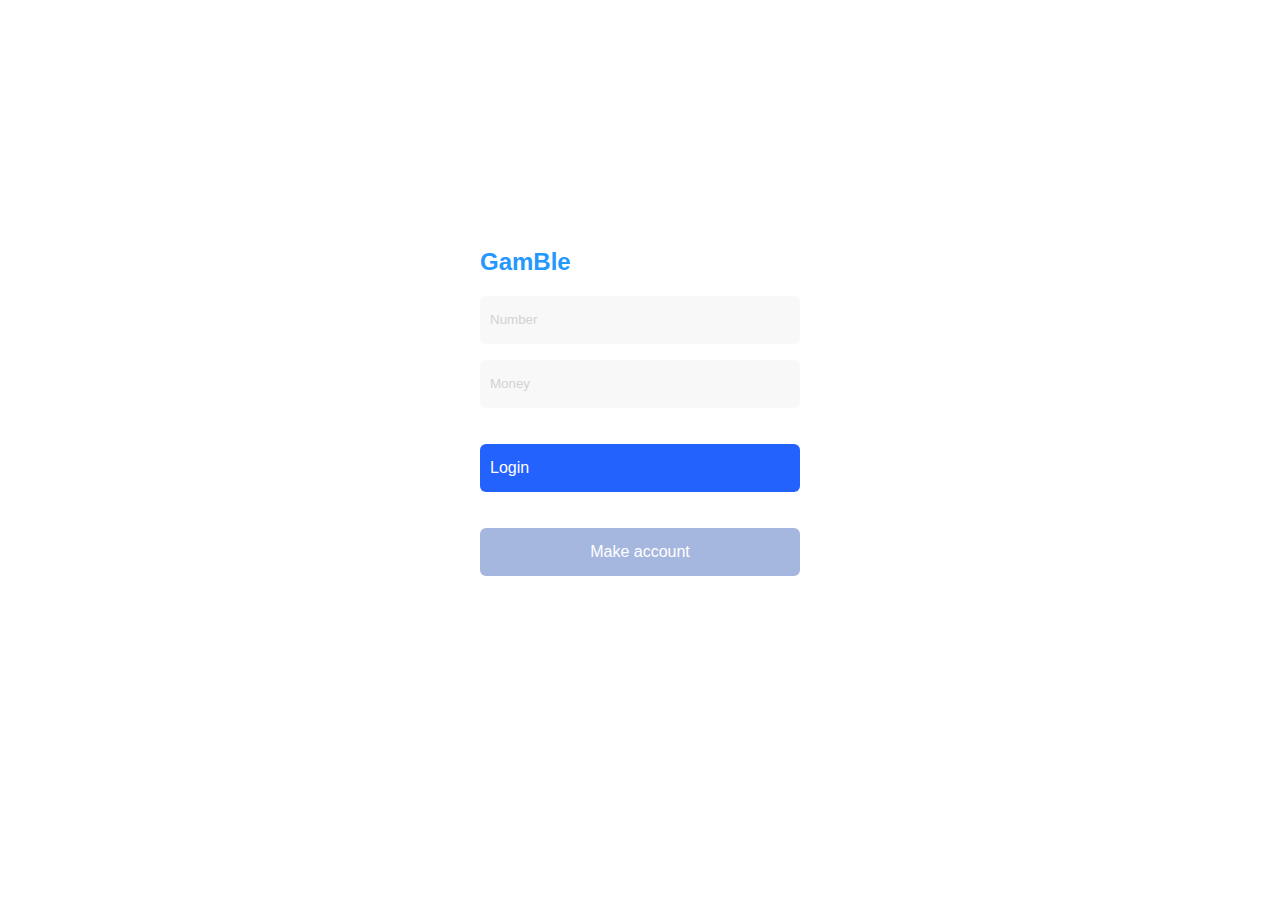
==== index.html @ 700d3315 "feat : Domain 추가" ====
<!DOCTYPE html>
<html>
	<head>
		<link rel="stylesheet" href="./index.css">
		<script type="text/javascript" src="src/MainController.js"></script>
	</head>
	<body>
		
		<div class="login-wrapper">
			<h2>GamBle</h2>
			<form method="post" action="서버의url" id="login-form">
				<input id="USER_NAME" type="text" name="userName" placeholder="Number">
				<input id="USER_PASS" type="password" name="userPassword" placeholder="Money">
				<!-- <label for="remember-check">
					<input type="checkbox" id="remember-check">아이디 저장하기
				</label> -->
				<input id="LOGIN" value="Login" onclick="">
				<!-- <input id="LOGIN" type="submit" value="Login"> -->
				<input type="submit" value="Make account">
			</form>
		</div>
	</body>
</html>
---- index.css ----
*{
    padding: 0;
    margin: 0;
    border: none;
}
body{
    font-size: 14px;
    font-family: 'Roboto', sans-serif;
	width: 100%; 
	height: 85vh; 
	display: -webkit-box; 
	display: -moz-box;
	display: -ms-flexbox; 
	display: flex; 

	-webkit-box-align: center; 
	-moz-box-align: center;
	-ms-flex-align: center;
	align-items: center; /* 수직 정렬 */

	-webkit-box-pack: center;
	-moz-box-pack: center; 
	-ms-flex-pack: center; 
	justify-content: center; /* 수평 정렬 */
}

.login-wrapper{
    width: 400px;
    height: 350px;
    padding: 40px;
    box-sizing: border-box;
}

.login-wrapper > h2{
    font-size: 24px;
    color: #2498fe;
    margin-bottom: 20px;
}
#login-form > input{
    width: 100%;
    height: 48px;
    padding: 0 10px;
    box-sizing: border-box;
    margin-bottom: 16px;
    border-radius: 6px;
    background-color: #F8F8F8;
}
#login-form > input::placeholder{
    color: #D2D2D2;
}



#login-form > input[value="Login"]{
    color: #fff;
    font-size: 16px;
    background-color: #2462fe;
    margin-top: 20px;
}

#login-form > input[value="Make account"]{
    color: #fff;
    font-size: 16px;
    background-color: #a5b6df;
    margin-top: 20px;
}

#login-form > input[type="submit"]{
	margin-bottom: -10px;
}

#login-form > input[type="checkbox"]{
    display: none;
}
#login-form > label{
    color: #999999;
}
#login-form input[type="checkbox"] + label{
    cursor: pointer;
    padding-left: 26px;
    background-image: url("checkbox.png");
    background-repeat: no-repeat;
    background-size: contain;
}
#login-form input[type="checkbox"]:checked + label{
    background-image: url("checkbox-active.png");
    background-repeat: no-repeat;
    background-size: contain;
}
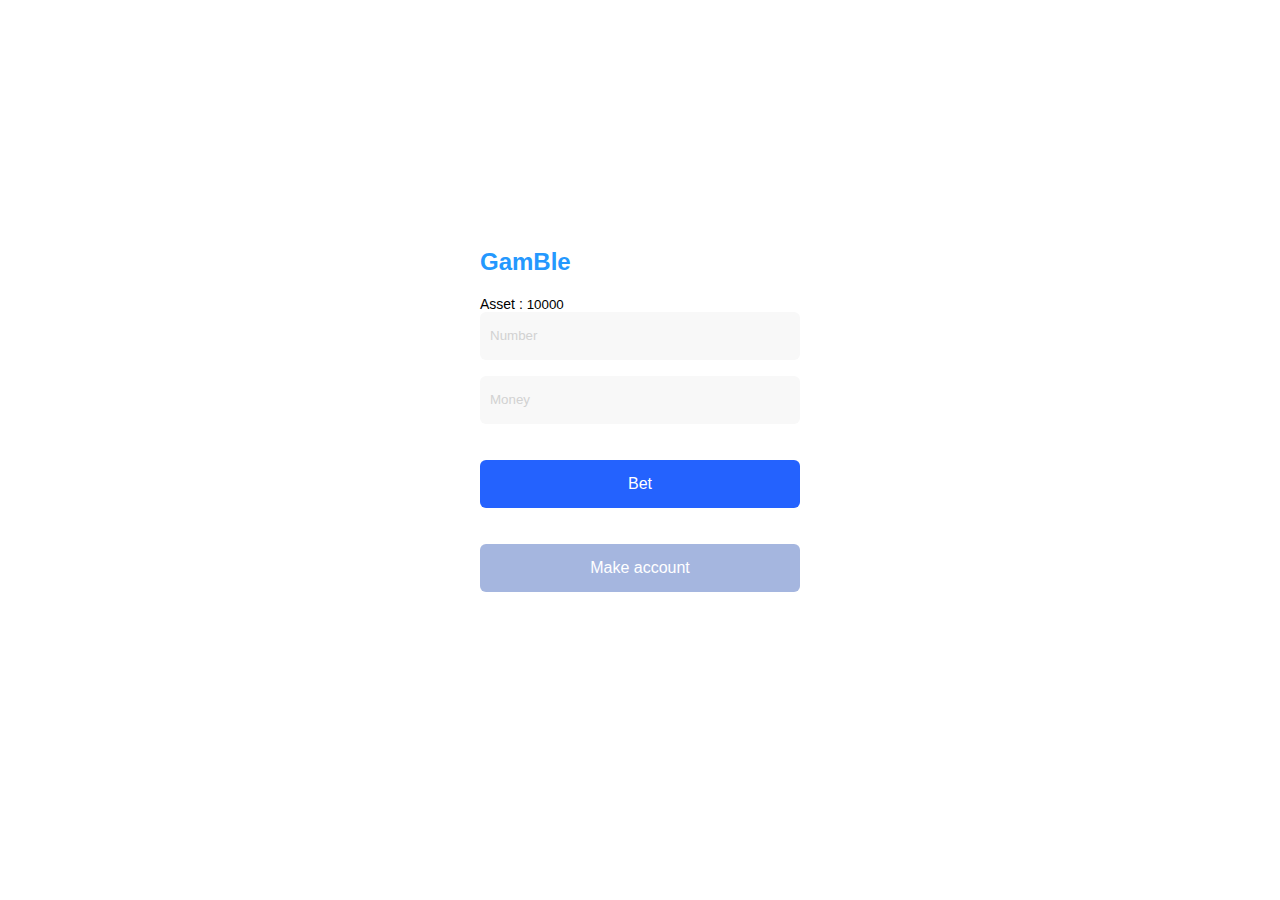
==== commit 3f9c13e6: "feat : 기본 기능 사이트에 구현" ====
--- a/index.html
+++ b/index.html
@@ -2,20 +2,26 @@
 <html>
 	<head>
 		<link rel="stylesheet" href="./index.css">
-		<script type="text/javascript" src="src/MainController.js"></script>
+		<!-- <script type="text/javascript" src="src/MainController.js"></script> -->
+		<script type="text/javascript" src="src/domain/Util.js"></script>
+		<script type="text/javascript" src="src/domain/User.js"></script>
+		<script type="text/javascript" src="src/domain/Const.js"></script>
+		<script type="text/javascript" src="src/domain/Gamble.js"></script>
+		<script type="text/javascript" src="src/domain/GambleController.js"></script>
+		
+		<script type="text/javascript" src="src/test.js"></script>
 	</head>
 	<body>
 		
 		<div class="login-wrapper">
 			<h2>GamBle</h2>
+			<div>
+				Asset : <input id="asset" value="">
+			</div>
 			<form method="post" action="서버의url" id="login-form">
-				<input id="USER_NAME" type="text" name="userName" placeholder="Number">
-				<input id="USER_PASS" type="password" name="userPassword" placeholder="Money">
-				<!-- <label for="remember-check">
-					<input type="checkbox" id="remember-check">아이디 저장하기
-				</label> -->
-				<input id="LOGIN" value="Login" onclick="">
-				<!-- <input id="LOGIN" type="submit" value="Login"> -->
+				<input id="MUTIPLE" type="text" name="userName" placeholder="Number">
+				<input id="MONEY" type="text" name="userPassword" placeholder="Money">
+				<input id="LOGIN", type="button" value="Bet" onclick="start()">
 				<input type="submit" value="Make account">
 			</form>
 		</div>
--- a/index.css
+++ b/index.css
@@ -51,7 +51,7 @@
 
 
 
-#login-form > input[value="Login"]{
+#login-form > input[value="Bet"]{
     color: #fff;
     font-size: 16px;
     background-color: #2462fe;
